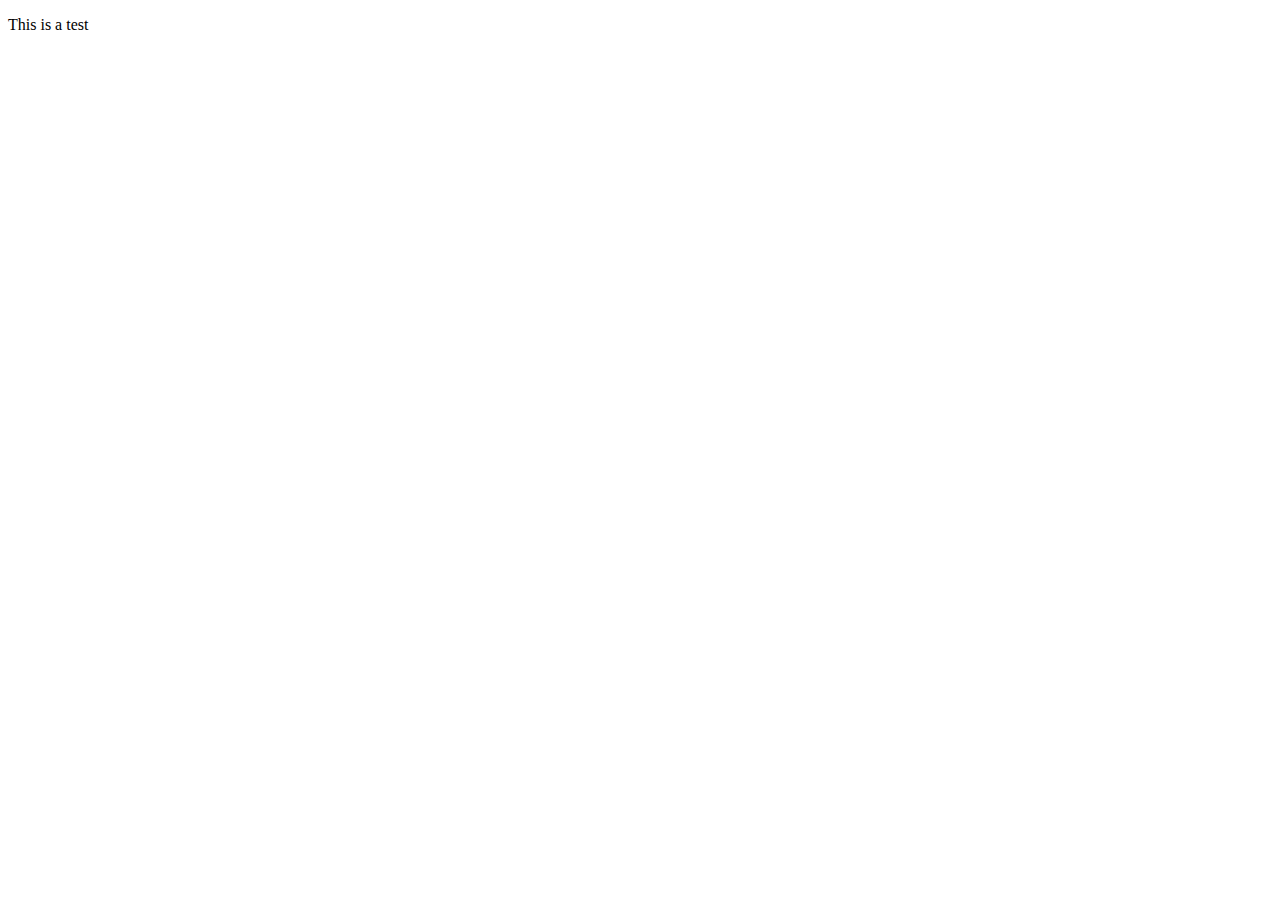
==== index.html @ 48c11376 "Updated index.html" ====
<!DOCTYPE html>
<html lang="en">
<head>
    <meta charset="UTF-8">
    <meta name="viewport" content="width=device-width, initial-scale=1.0">
    <title>My First Website</title>
</head>
<body>
    <p>This is a test</p>
</body>
</html>
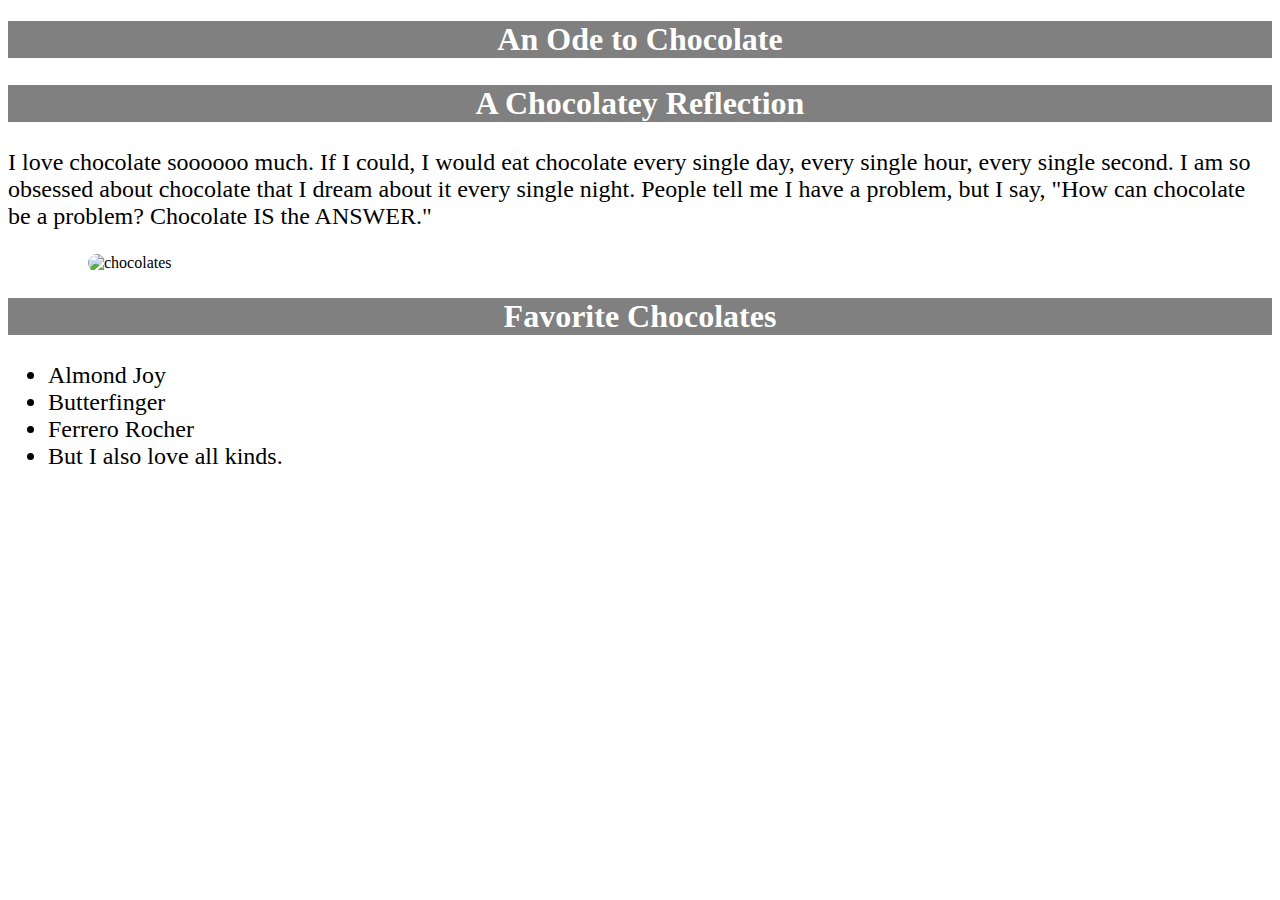
==== commit 3ae73357: "I just made a little change" ====
--- a/index.html
+++ b/index.html
@@ -3,9 +3,47 @@
 <head>
     <meta charset="UTF-8">
     <meta name="viewport" content="width=device-width, initial-scale=1.0">
-    <title>My First Website</title>
+    <title>Ode to Chocolate</title>
+    <link rel="stylesheet" href="./index.css">
 </head>
 <body>
-    <p>This is a test</p>
+    <h1>An Ode to Chocolate</h1> 
+    <h2>A Chocolatey Reflection</h2> 
+    <p>I love chocolate soooooo much. If I could, I would eat chocolate every single day, every single hour, every single second. I am so obsessed about chocolate that I dream about it every single night. People tell me I have a problem, but I say, "How can chocolate be a problem? Chocolate IS the ANSWER."</p> 
+    
+    <img src="https://images.unsplash.com/photo-1511381939415-e44015466834? ixlib=rb-1.2.1&ixid=eyJhcHBfaWQiOjEyMDd9&auto=format&fit=crop&w=60 0" alt="chocolates"> <h2>Favorite Chocolates</h2> 
+    <ul>
+        <li class="almond">Almond Joy</li> 
+        <li class="butterfinger">Butterfinger</li>     
+        <li class="ferrero">Ferrero Rocher</li> 
+        <li class="all">But I also love all kinds.</li> 
+    </ul> 
 </body>
-</html>+</html>
+
+
+
+
+
+
+
+
+
+
+
+
+<!-- 
+<!DOCTYPE html> <html lang="en"> <head><meta charset="UTF-8"> <title>Ode to Chocolate</title> </head>
+
+    <body> <h1>An Ode to Chocolate</h1> 
+    <h2>A Chocolatey Reflection</h2> 
+    <p>I love chocolate soooooo much. If I could, I would eat chocolate every single day, every single hour, every single second. I am so obsessed about chocolate that I dream about it every single night. People tell me I have a problem, but I say, "How can chocolate be a problem? Chocolate IS the ANSWER."</p> 
+    
+    <img src="https://images.unsplash.com/photo-1511381939415-e44015466834? ixlib=rb-1.2.1&ixid=eyJhcHBfaWQiOjEyMDd9&auto=format&fit=crop&w=60 0" alt="chocolates"> <h2>Favorite Chocolates</h2> 
+    <ul>
+        <li class="almond">Almond Joy</li> 
+        <li class="butterfinger">Butterfinger</li>     
+        <li class="ferrero">Ferrero Rocher</li> 
+        <li class="all">But I also love all kinds.</li> 
+    </ul> 
+    </body> </html> -->--- a/index.css
+++ b/index.css
@@ -0,0 +1,30 @@
+h1 {
+    color: white;
+    background-color: grey;
+    font-size: 2rem;
+    text-align: center;
+}
+
+h2  {
+    color: white;
+    background-color: grey;
+    font-size: 2rem;
+    text-align: center;
+}
+
+p, li{
+    font-size: 24px;
+    font-family: ;
+}
+
+img {
+    background-repeat: none;
+    width: 80%;
+    height: auto;
+    border-radius: 1rem;
+    position: relative;
+    margin-left: 5rem;
+    justify-content: center;
+    align-items: center;
+}
+
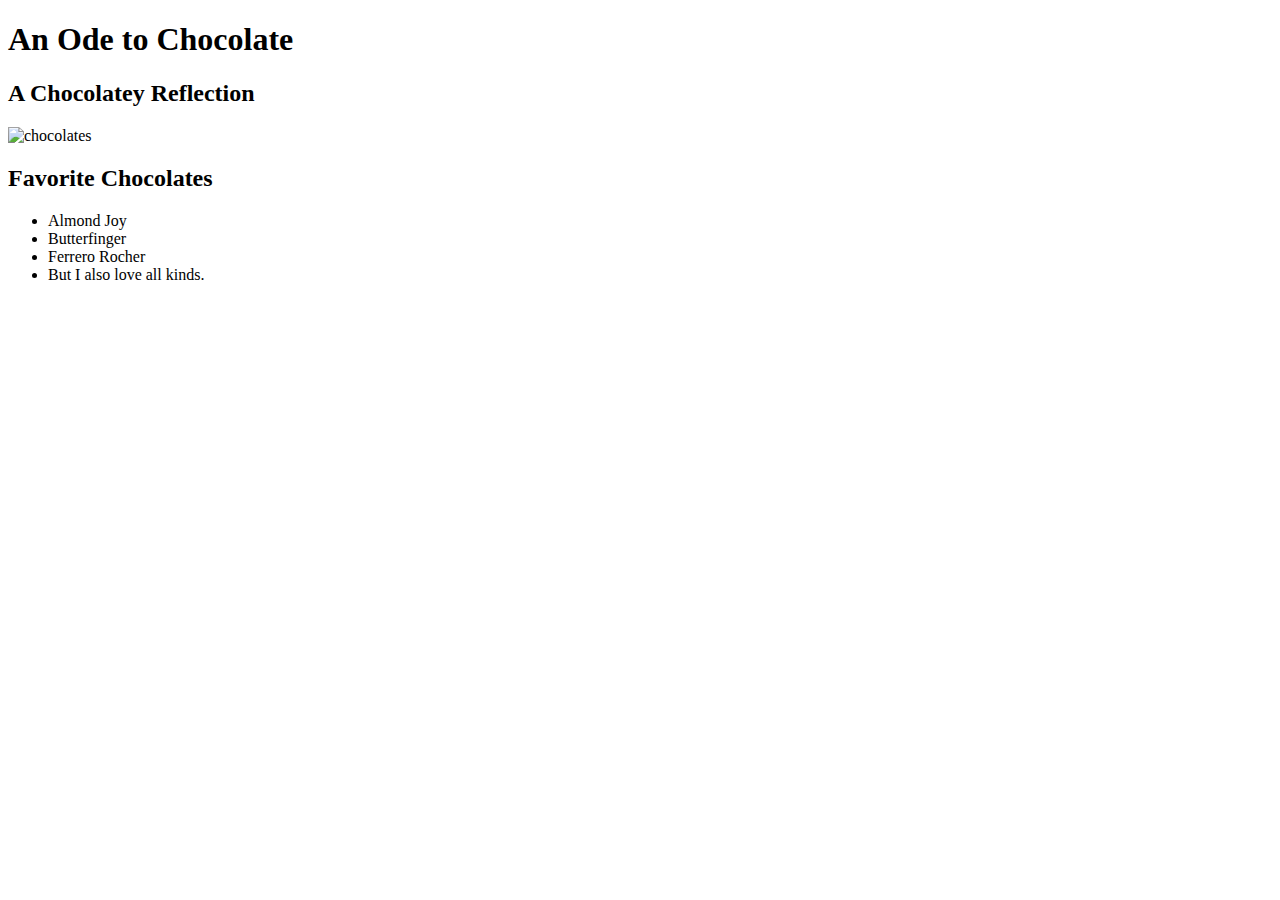
==== commit c0e02888: "I took out the CSS code" ====
--- a/index.html
+++ b/index.html
@@ -9,7 +9,6 @@
 <body>
     <h1>An Ode to Chocolate</h1> 
     <h2>A Chocolatey Reflection</h2> 
-    <p>I love chocolate soooooo much. If I could, I would eat chocolate every single day, every single hour, every single second. I am so obsessed about chocolate that I dream about it every single night. People tell me I have a problem, but I say, "How can chocolate be a problem? Chocolate IS the ANSWER."</p> 
     
     <img src="https://images.unsplash.com/photo-1511381939415-e44015466834? ixlib=rb-1.2.1&ixid=eyJhcHBfaWQiOjEyMDd9&auto=format&fit=crop&w=60 0" alt="chocolates"> <h2>Favorite Chocolates</h2> 
     <ul>
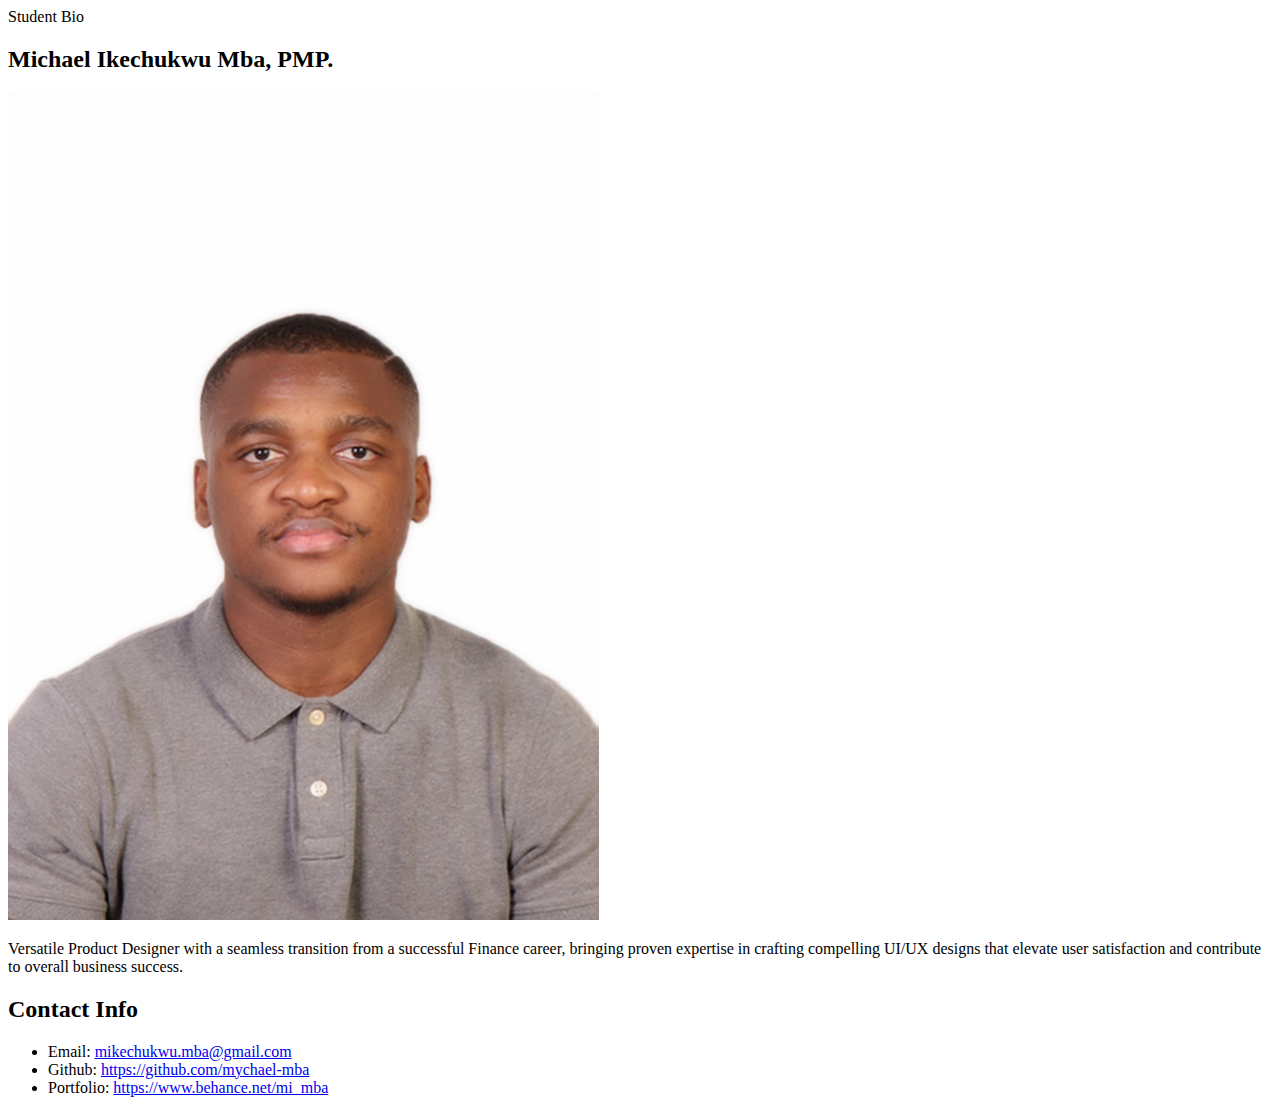
==== commit 676dfc7f: "update" ====
--- a/index.html
+++ b/index.html
@@ -3,46 +3,33 @@
 <head>
     <meta charset="UTF-8">
     <meta name="viewport" content="width=device-width, initial-scale=1.0">
-    <title>Ode to Chocolate</title>
-    <link rel="stylesheet" href="./index.css">
+    <title>My Biography Task</title>
+    <link rel="stylesheet" href="./bio.css">
 </head>
 <body>
-    <h1>An Ode to Chocolate</h1> 
-    <h2>A Chocolatey Reflection</h2> 
+    <section class="topSection">
+        <div class="studentBio">Student Bio</div>
+    </section>
     
-    <img src="https://images.unsplash.com/photo-1511381939415-e44015466834? ixlib=rb-1.2.1&ixid=eyJhcHBfaWQiOjEyMDd9&auto=format&fit=crop&w=60 0" alt="chocolates"> <h2>Favorite Chocolates</h2> 
-    <ul>
-        <li class="almond">Almond Joy</li> 
-        <li class="butterfinger">Butterfinger</li>     
-        <li class="ferrero">Ferrero Rocher</li> 
-        <li class="all">But I also love all kinds.</li> 
-    </ul> 
+    <section class="bodySection">
+        <div class="bodyContainer">
+            <div class="nameContainer">
+                <h2>Michael Ikechukwu Mba, PMP.</h2>
+                <div class="profileContainer">
+                    <div class="pictureImage"><img src="./images/Passport Photo.JPG" alt="myProfileImage"> </div>
+                        
+                    <p>Versatile <span id="productDesigner" class="productDesigner">Product Designer</span> with a seamless transition from a successful Finance career, bringing proven expertise in crafting compelling UI/UX designs that elevate user satisfaction and contribute to overall business success.</p>
+                </div>
+            </div>
+            <div class="contactInfoContainer">
+                <h2>Contact Info</h2>
+                <ul>
+                    <li>Email: <a href="mikechukwu.mba@gmail.com">mikechukwu.mba@gmail.com</a> </li>
+                    <li>Github: <a href="https://github.com/mychael-mba">https://github.com/mychael-mba</a> </li>
+                    <li>Portfolio: <a href="https://www.behance.net/mi_mba">https://www.behance.net/mi_mba</a></li>
+                </ul>
+            </div>
+        </div>
+    </section>
 </body>
-</html>
-
-
-
-
-
-
-
-
-
-
-
-
-<!-- 
-<!DOCTYPE html> <html lang="en"> <head><meta charset="UTF-8"> <title>Ode to Chocolate</title> </head>
-
-    <body> <h1>An Ode to Chocolate</h1> 
-    <h2>A Chocolatey Reflection</h2> 
-    <p>I love chocolate soooooo much. If I could, I would eat chocolate every single day, every single hour, every single second. I am so obsessed about chocolate that I dream about it every single night. People tell me I have a problem, but I say, "How can chocolate be a problem? Chocolate IS the ANSWER."</p> 
-    
-    <img src="https://images.unsplash.com/photo-1511381939415-e44015466834? ixlib=rb-1.2.1&ixid=eyJhcHBfaWQiOjEyMDd9&auto=format&fit=crop&w=60 0" alt="chocolates"> <h2>Favorite Chocolates</h2> 
-    <ul>
-        <li class="almond">Almond Joy</li> 
-        <li class="butterfinger">Butterfinger</li>     
-        <li class="ferrero">Ferrero Rocher</li> 
-        <li class="all">But I also love all kinds.</li> 
-    </ul> 
-    </body> </html> -->+</html>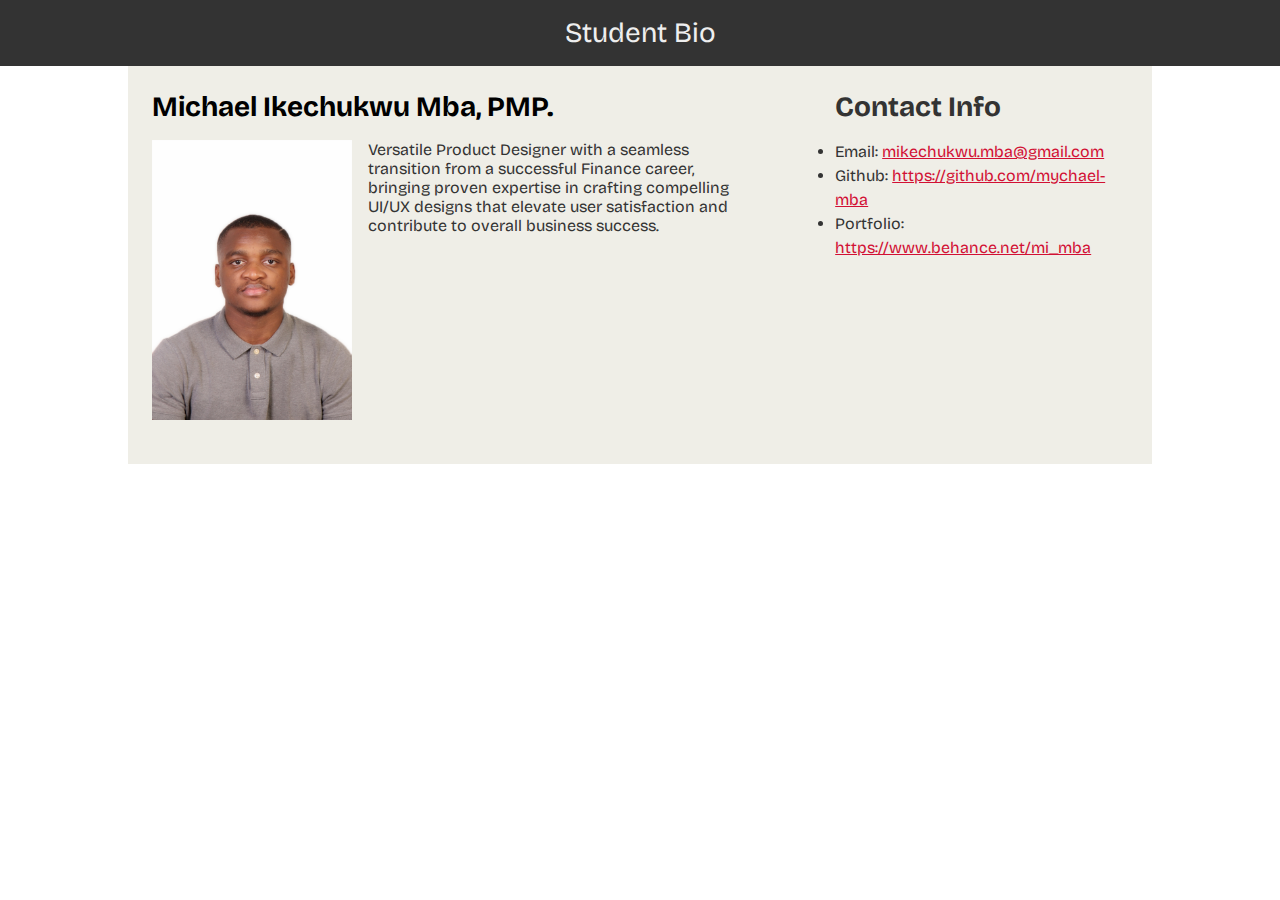
==== commit a4bbd514: "linked css properly" ====
--- a/index.html
+++ b/index.html
@@ -4,7 +4,7 @@
     <meta charset="UTF-8">
     <meta name="viewport" content="width=device-width, initial-scale=1.0">
     <title>My Biography Task</title>
-    <link rel="stylesheet" href="./bio.css">
+    <link rel="stylesheet" href="./index.css">
 </head>
 <body>
     <section class="topSection">
--- a/index.css
+++ b/index.css
@@ -0,0 +1,103 @@
+@import url('https://fonts.googleapis.com/css2?family=Bricolage+Grotesque:opsz@12..96&display=swap');
+
+*{
+    margin: 0;
+    padding: 0;
+    box-sizing: border-box;
+    font-family: 'Bricolage Grotesque', sans-serif;
+}
+
+.topSection{
+    width: 100%;
+    height: auto;
+    margin: 0 auto;
+}
+
+.studentBio{
+    width: 100%;
+    height: auto;
+    background-color: #333333;
+    color: #eee;
+    padding: 1rem;
+    text-align: center;
+    font-size: 1.75rem;
+}
+
+.bodySection{
+    width: 1024px;
+    height: auto;
+    margin: 0 auto;
+    background-color: #efeee7;
+}
+
+.bodyContainer{
+    width: 1024px;
+    height: auto;
+    display: flex;
+    flex-direction: row;
+    justify-content: start;
+    align-items: start;
+    float: left;
+    background-color: #efeee7;
+    padding: 1.5rem;
+}
+
+.nameContainer{
+    width: 70%;
+    height: auto;
+    padding-right: 5rem;
+}
+
+.nameContainer h2{
+    font-size: 1.75rem;
+}
+
+.profileContainer{
+    width: 100%;
+    height: auto;
+    display: flex;
+    flex-direction: row;
+    justify-content: start;
+    align-items: start;
+    column-gap: 1rem;
+    padding: 1rem 0;
+    font-size: 1rem;
+    color: #333333;
+}
+
+.profileContainer p{
+    text-align: start;
+}
+
+.pictureImage{
+    width: fit-content;
+    height: auto;
+}
+
+.pictureImage img{
+    width: 200px;
+    height: auto;
+}
+
+.contactInfoContainer{
+    width: 30%;
+    height: auto;
+    color: #333333;
+}
+
+.contactInfoContainer h2{
+    color: #333333;
+    padding-bottom: 1rem;
+    font-size: 1.75rem;
+}
+
+.contactInfoContainer ul{
+    color: #333333;
+    padding-bottom: 1rem;
+    font-size: 1rem;
+    line-height: 150%;
+}
+
+.contactInfoContainer a{
+    color: #d21034;
+}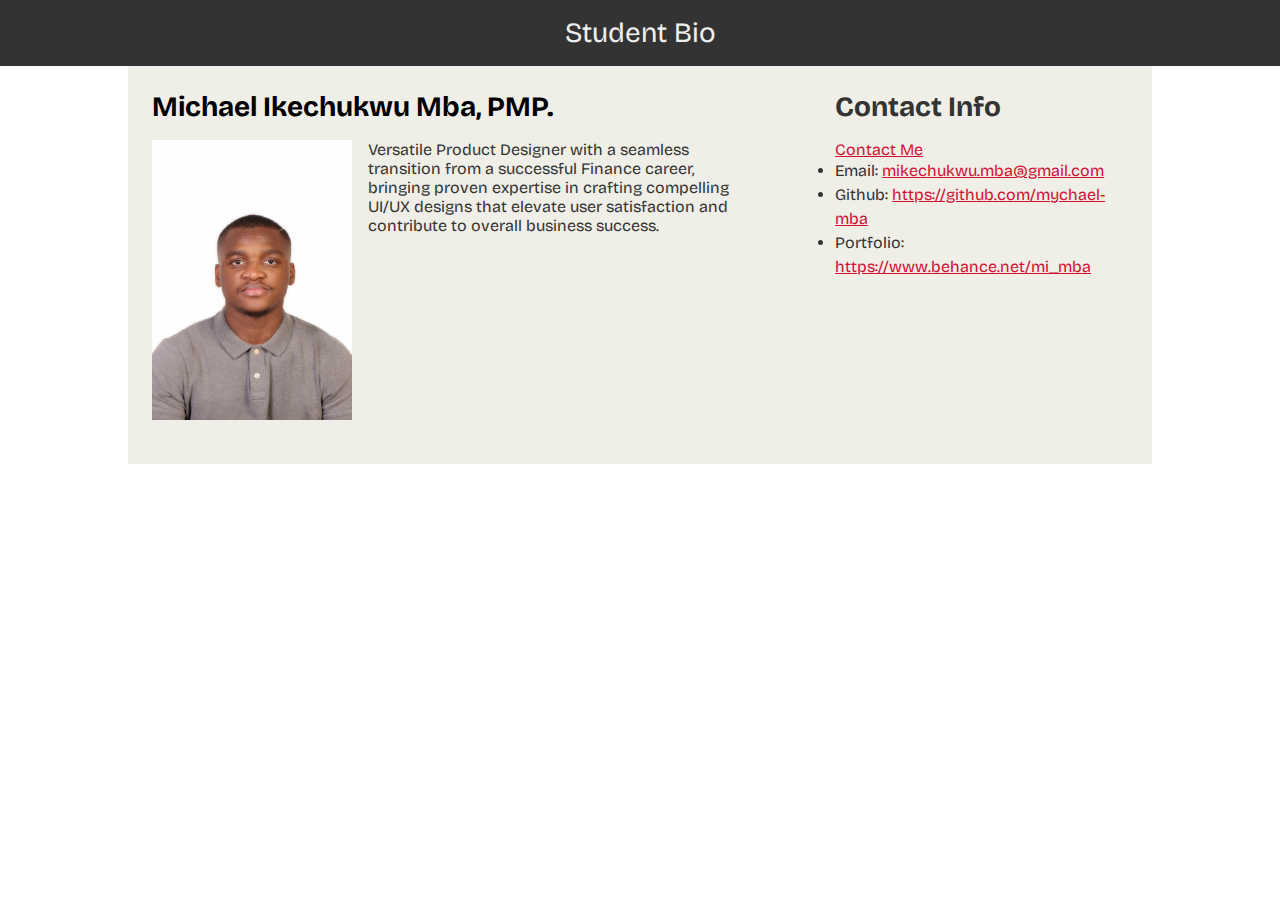
==== commit 334048af: "updated" ====
--- a/index.html
+++ b/index.html
@@ -23,6 +23,7 @@
             </div>
             <div class="contactInfoContainer">
                 <h2>Contact Info</h2>
+                <a href="contactme.html">Contact Me</a>
                 <ul>
                     <li>Email: <a href="mikechukwu.mba@gmail.com">mikechukwu.mba@gmail.com</a> </li>
                     <li>Github: <a href="https://github.com/mychael-mba">https://github.com/mychael-mba</a> </li>
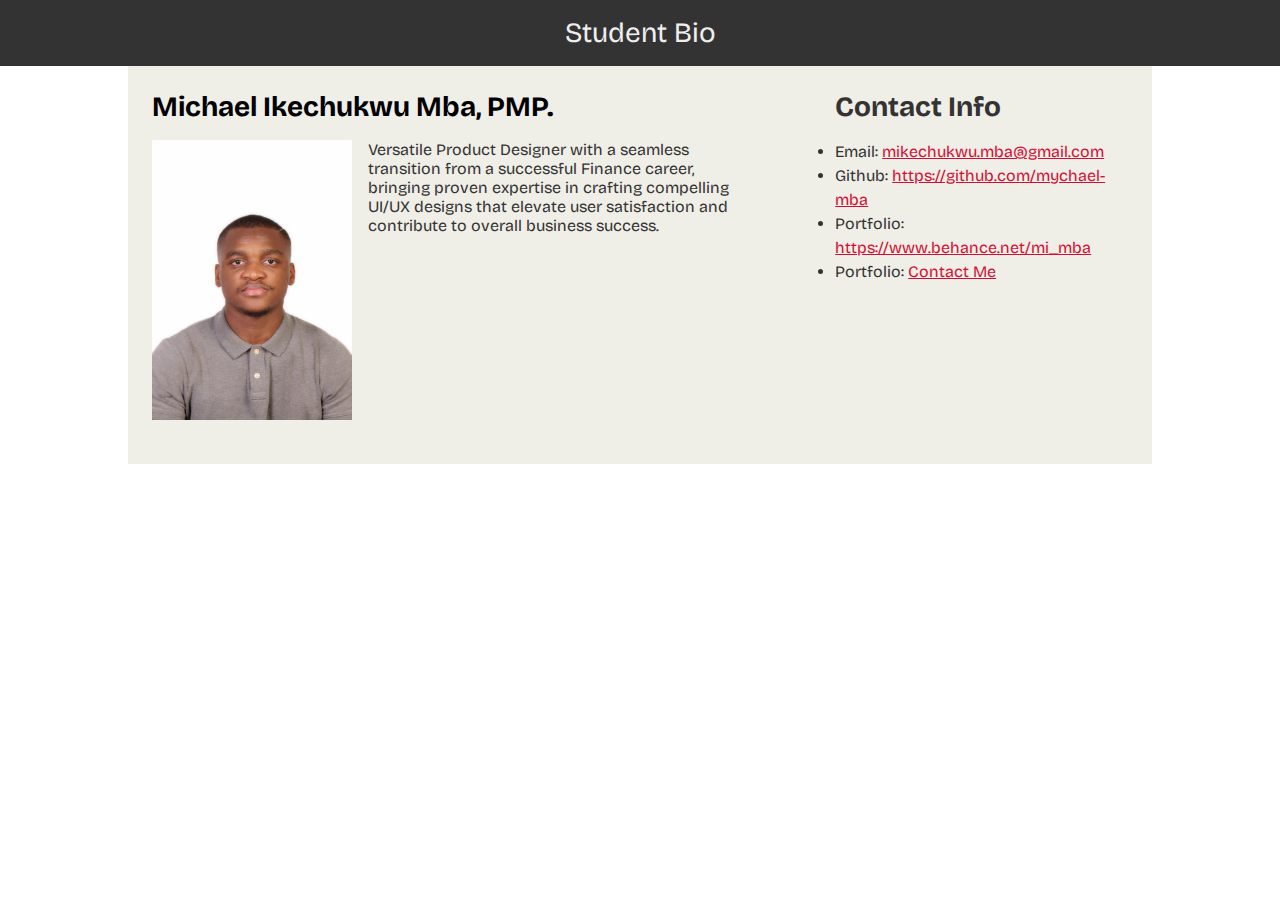
==== commit a9ef9813: "second update" ====
--- a/index.html
+++ b/index.html
@@ -23,11 +23,11 @@
             </div>
             <div class="contactInfoContainer">
                 <h2>Contact Info</h2>
-                <a href="contactme.html">Contact Me</a>
                 <ul>
                     <li>Email: <a href="mikechukwu.mba@gmail.com">mikechukwu.mba@gmail.com</a> </li>
                     <li>Github: <a href="https://github.com/mychael-mba">https://github.com/mychael-mba</a> </li>
                     <li>Portfolio: <a href="https://www.behance.net/mi_mba">https://www.behance.net/mi_mba</a></li>
+                    <li>Portfolio: <a href="contactme.html">Contact Me</a></li>
                 </ul>
             </div>
         </div>
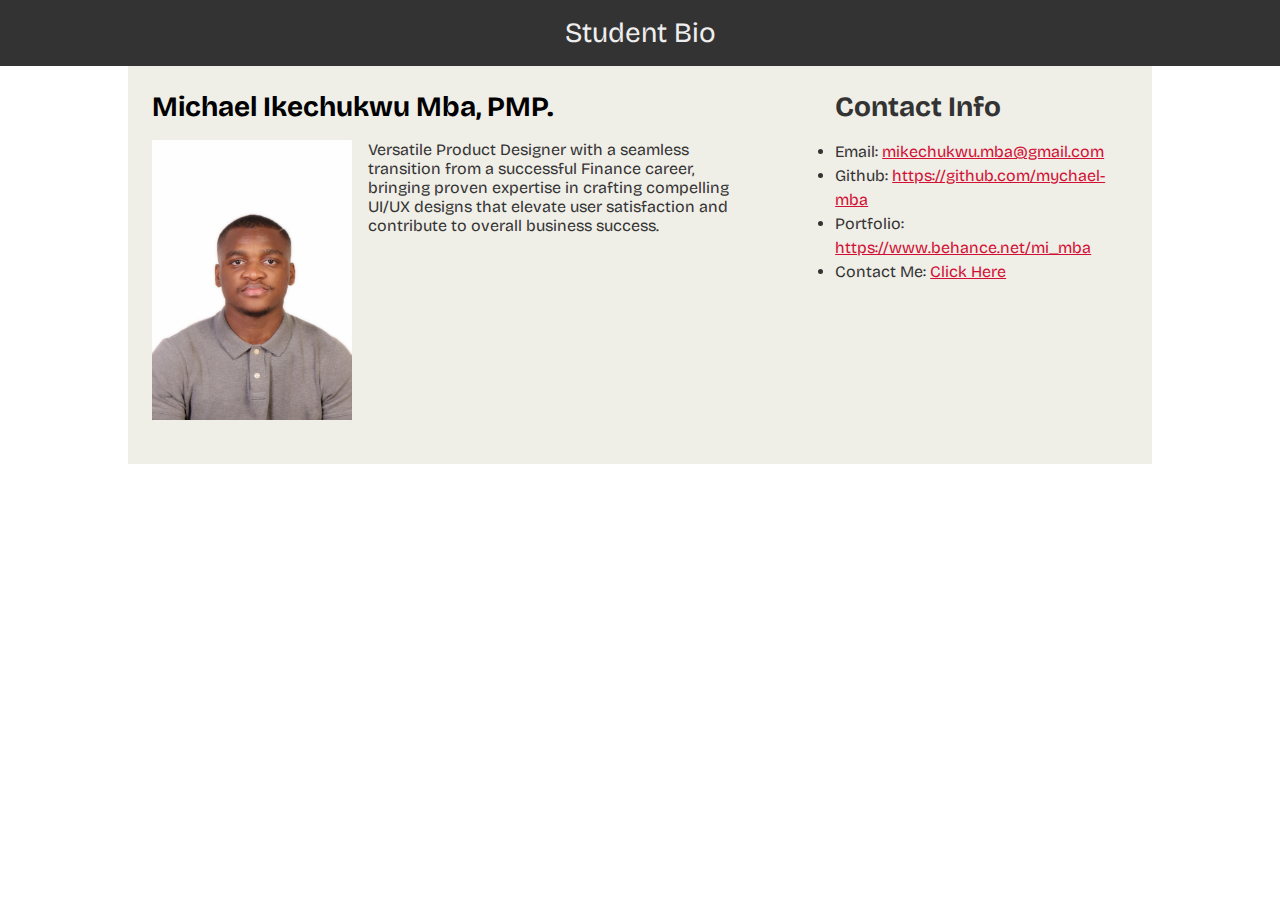
==== commit a1b6c7ff: "final update" ====
--- a/index.html
+++ b/index.html
@@ -27,7 +27,7 @@
                     <li>Email: <a href="mikechukwu.mba@gmail.com">mikechukwu.mba@gmail.com</a> </li>
                     <li>Github: <a href="https://github.com/mychael-mba">https://github.com/mychael-mba</a> </li>
                     <li>Portfolio: <a href="https://www.behance.net/mi_mba">https://www.behance.net/mi_mba</a></li>
-                    <li>Portfolio: <a href="contactme.html">Contact Me</a></li>
+                    <li>Contact Me: <a href="contactme.html">Click Here</a></li>
                 </ul>
             </div>
         </div>
